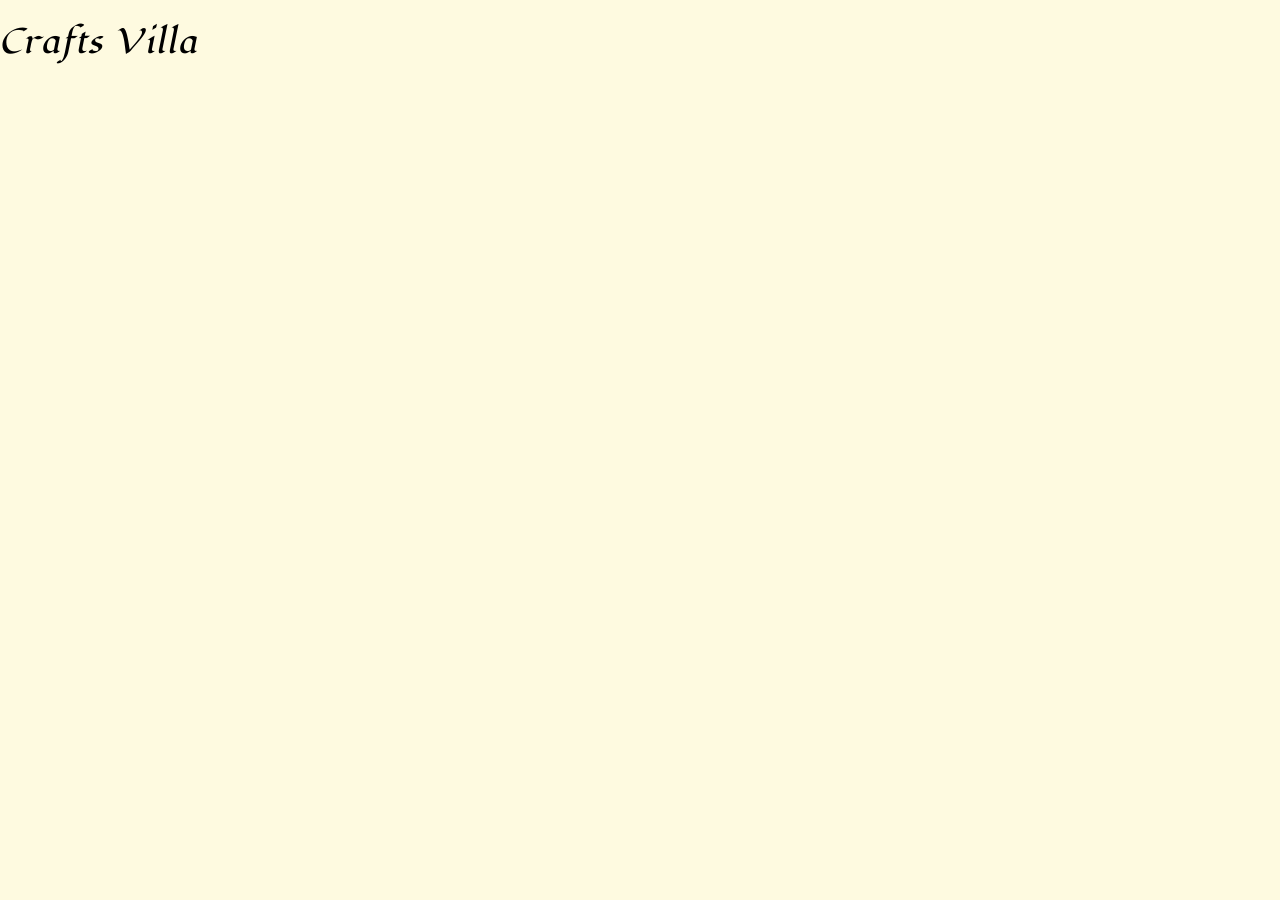
==== index.html @ 4cae5b6c "started header, changed lugrasimo to select used headers" ====
<!DOCTYPE html>
<html lang="en">
<head>
    <meta charset="UTF-8">
    <link rel="preconnect" href="https://fonts.googleapis.com">
    <link rel="preconnect" href="https://fonts.gstatic.com" crossorigin>
    <link href="https://fonts.googleapis.com/css2?family=Lugrasimo&display=swap" rel="stylesheet">
    <link href="https://fonts.googleapis.com/css2?family=Lexend&display=swap" rel="stylesheet">
    <link rel="stylesheet" href="style.css">
    <title>CraftsVilla</title>
</head>
<body>
    <header>
	<header-top>
	    <img src="" alt="">
	    <h1>Crafts Villa</h1>
	    <img src="" alt="">
	</header-top>
    </header>
    <main></main>
</body>
</html>
---- style.css ----
/*CSS reset*/
* {
    padding: 0;
    margin: 0;
}

:root {
    /*Variables*/
    /*Colors*/
    --green: #ccd5ae;
    --brown: #d4a373;
    --light-green: #e9edc9;
    --light-brown: #faedcd;
    --light-beige: #fefae0;

    /*Sizes*/
    --pad: 30px;
    --marg: 30px;
    --gap: 50;
}

/*Fonts*/
h1, h2, h3 {
/*lugrasimo-regular*/
    font-family: "Lugrasimo", cursive;
    font-weight: 400;
    font-style: normal;
}

body {
    /*lexend-regular */
    font-family: "Lexend", sans-serif;
    font-optical-sizing: auto;
    font-weight: 400;
    font-style: normal;
}

/*Tags*/
body {
    background-color: var(--light-beige);
}
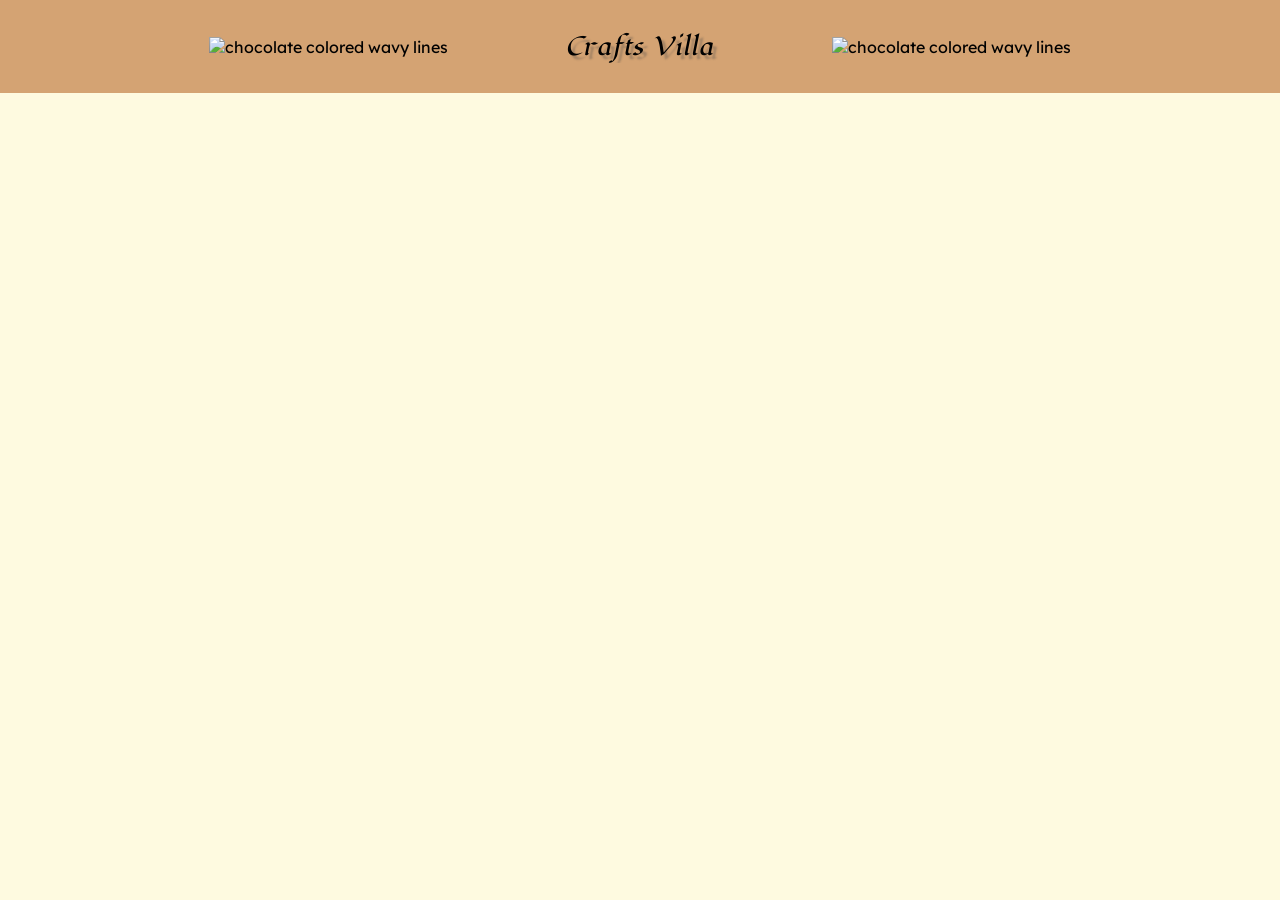
==== commit dd7b2e27: "replicated top section of header" ====
--- a/index.html
+++ b/index.html
@@ -11,11 +11,12 @@
 </head>
 <body>
     <header>
-	<header-top>
-	    <img src="" alt="">
-	    <h1>Crafts Villa</h1>
-	    <img src="" alt="">
-	</header-top>
+	<section class="header-top">
+	    <figure><img src="./img/waves.jpg" alt="chocolate colored wavy lines"></figure>
+	    <div><h1>Crafts Villa</h1></div>
+
+	    <figure><img src="./img/waves.jpg" alt="chocolate colored wavy lines"></figure>
+	</section>
     </header>
     <main></main>
 </body>
--- a/style.css
+++ b/style.css
@@ -2,6 +2,7 @@
 * {
     padding: 0;
     margin: 0;
+    box-sizing: border-box;
 }
 
 :root {
@@ -17,7 +18,8 @@
     --pad: 30px;
     --marg: 30px;
     --gap: 50;
-}
+    --round-edge: 4em 4em 0 0;
+ }
 
 /*Fonts*/
 h1, h2, h3 {
@@ -39,3 +41,23 @@
 body {
     background-color: var(--light-beige);
 }
+
+header {
+    background-color: var(--brown);
+    padding: var(--pad);
+}
+
+/*classes*/
+.header-top {
+    border-radius: var(--round-edge);
+    overflow: hidden;
+    display: flex;
+    align-items: center;
+    justify-content: center;
+    text-align: center;
+    h1  {
+	text-size: 4em;
+	width: 30vw;
+	text-shadow: 4px 4px 2px #4445;
+    }
+}
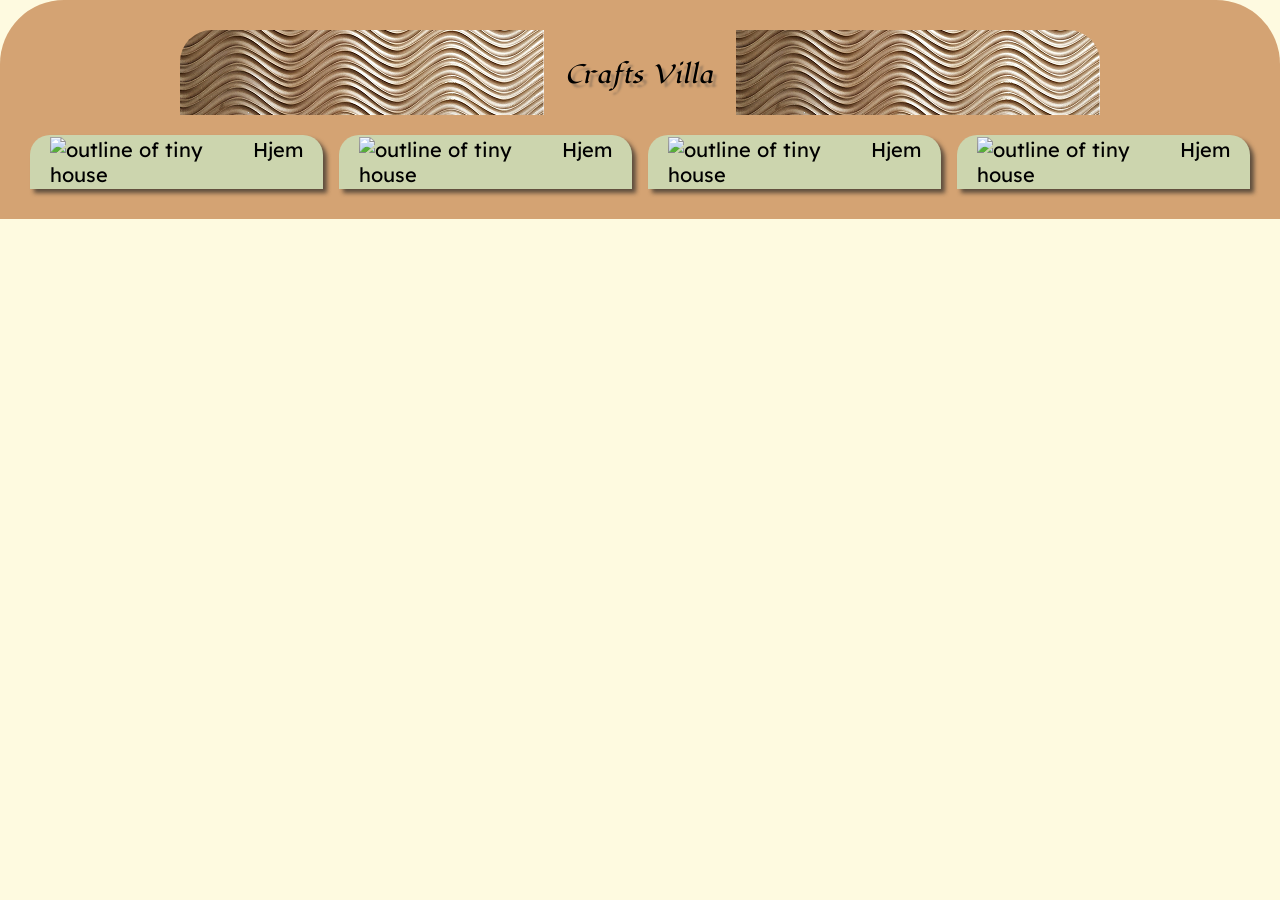
==== commit 934b21cb: "added nav buttons to header" ====
--- a/index.html
+++ b/index.html
@@ -17,7 +17,26 @@
 
 	    <figure><img src="./img/waves.jpg" alt="chocolate colored wavy lines"></figure>
 	</section>
+	<nav>
+	    <a class="nav-btn" href="">
+		<img src="./img/icon/home.svg" alt="outline of tiny house">
+		Hjem
+	    </a>
+	    <a class="nav-btn" href="">
+		<img src="./img/icon/home.svg" alt="outline of tiny house">
+		Hjem
+	    </a>
+	    <a class="nav-btn" href="">
+		<img src="./img/icon/home.svg" alt="outline of tiny house">
+		Hjem
+	    </a>
+	    <a class="nav-btn" href="">
+		<img src="./img/icon/home.svg" alt="outline of tiny house">
+		Hjem
+	    </a>
+	</nav>
     </header>
-    <main></main>
+    <main>
+    </main>
 </body>
 </html>
--- a/style.css
+++ b/style.css
@@ -14,11 +14,12 @@
     --light-brown: #faedcd;
     --light-beige: #fefae0;
 
+    --shadow: 4px 4px 4px #222a;
+
     /*Sizes*/
     --pad: 30px;
     --marg: 30px;
-    --gap: 50;
-    --round-edge: 4em 4em 0 0;
+    --gap: 50px;
  }
 
 /*Fonts*/
@@ -43,21 +44,49 @@
 }
 
 header {
+    display: flex;
+    flex-direction: column;
+    border-radius: 4em 4em 0 0;
     background-color: var(--brown);
     padding: var(--pad);
+    align-items: center;
+    justify-content: space-around;
+    gap: 1em;
+    nav {
+	display: flex;
+	gap: 1em; 
+    }
+}
+
+img {
+    width: 100%;/*fixed wrong size on header art*/
 }
 
 /*classes*/
 .header-top {
-    border-radius: var(--round-edge);
+    border-radius: 2em 2em 0 0;
     overflow: hidden;
     display: flex;
     align-items: center;
-    justify-content: center;
+    justify-content: space-between;
     text-align: center;
     h1  {
 	text-size: 4em;
-	width: 30vw;
-	text-shadow: 4px 4px 2px #4445;
+	width: 8em; /*gets h1 in one line*/
+	text-shadow: 4px 4px 2px #4445; /*original values didn't match figma*/
     }
 }
+
+.nav-btn {
+    display: flex;
+    /*align-items: center;*/
+    /*justify-content: start;*/
+    font-size: 20px; 
+    text-decoration: none;
+    color: black;
+    gap: 0.5em;
+    background-color: var(--green);
+    box-shadow: var(--shadow);
+    padding: 0.1em 1em;
+    border-radius: 1em 1em 0 0;
+}
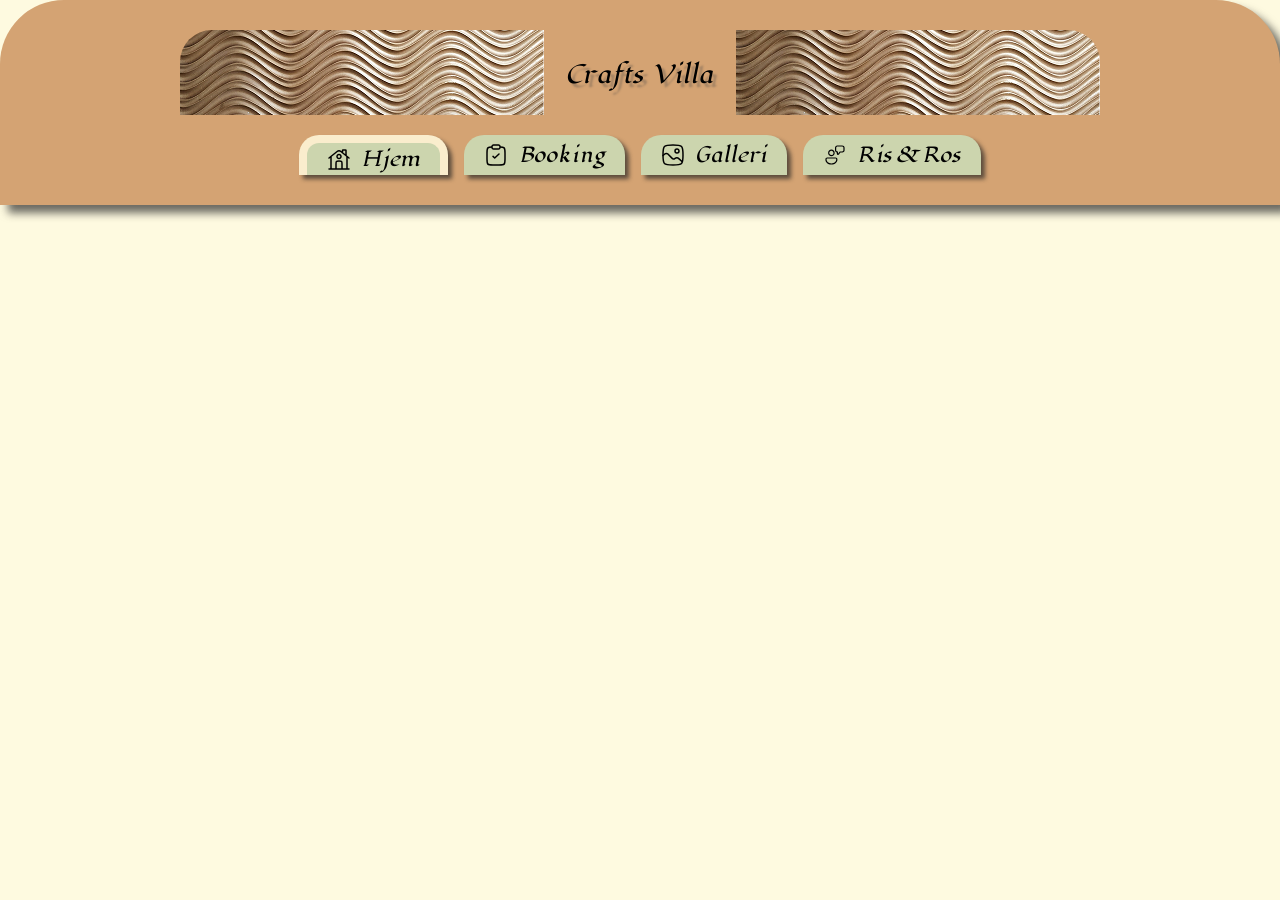
==== commit e1f0e17b: "nav buttons got right text and icon" ====
--- a/index.html
+++ b/index.html
@@ -18,21 +18,21 @@
 	    <figure><img src="./img/waves.jpg" alt="chocolate colored wavy lines"></figure>
 	</section>
 	<nav>
-	    <a class="nav-btn" href="">
+	    <a class="nav-btn btn-clicked" href="">
 		<img src="./img/icon/home.svg" alt="outline of tiny house">
 		Hjem
 	    </a>
 	    <a class="nav-btn" href="">
-		<img src="./img/icon/home.svg" alt="outline of tiny house">
-		Hjem
+		<img src="./img/icon/booking.svg" alt="outline of tiny house">
+		Booking
 	    </a>
 	    <a class="nav-btn" href="">
-		<img src="./img/icon/home.svg" alt="outline of tiny house">
-		Hjem
+		<img src="./img/icon/gallery.svg" alt="outline of tiny house">
+		Galleri
 	    </a>
 	    <a class="nav-btn" href="">
-		<img src="./img/icon/home.svg" alt="outline of tiny house">
-		Hjem
+		<img src="./img/icon/feedback.svg" alt="outline of tiny house">
+		Ris & Ros
 	    </a>
 	</nav>
     </header>
--- a/style.css
+++ b/style.css
@@ -14,8 +14,10 @@
     --light-brown: #faedcd;
     --light-beige: #fefae0;
 
-    --shadow: 4px 4px 4px #222a;
-
+    --shadow: #222a;
+    /*box-shadow presets*/
+    --tiny-shadow: 4px 4px 4px var(--shadow);
+    --big-shadow: 8px 8px 8px var(--shadow);
     /*Sizes*/
     --pad: 30px;
     --marg: 30px;
@@ -23,7 +25,7 @@
  }
 
 /*Fonts*/
-h1, h2, h3 {
+h1, h2, h3, .nav-btn {
 /*lugrasimo-regular*/
     font-family: "Lugrasimo", cursive;
     font-weight: 400;
@@ -45,9 +47,11 @@
 
 header {
     display: flex;
+    min-width: fit-content;
     flex-direction: column;
     border-radius: 4em 4em 0 0;
     background-color: var(--brown);
+    box-shadow: var(--big-shadow);
     padding: var(--pad);
     align-items: center;
     justify-content: space-around;
@@ -63,6 +67,9 @@
 }
 
 /*classes*/
+
+/*objects*/
+
 .header-top {
     border-radius: 2em 2em 0 0;
     overflow: hidden;
@@ -79,14 +86,20 @@
 
 .nav-btn {
     display: flex;
-    /*align-items: center;*/
-    /*justify-content: start;*/
+    min-width: fit-content;
+    align-items: center;
     font-size: 20px; 
+    white-space: nowrap;
     text-decoration: none;
     color: black;
     gap: 0.5em;
     background-color: var(--green);
-    box-shadow: var(--shadow);
+    box-shadow: var(--tiny-shadow); 
     padding: 0.1em 1em;
     border-radius: 1em 1em 0 0;
 }
+
+.btn-clicked {
+    border: 8px solid var(--light-brown);
+    border-bottom-width: 0;
+}
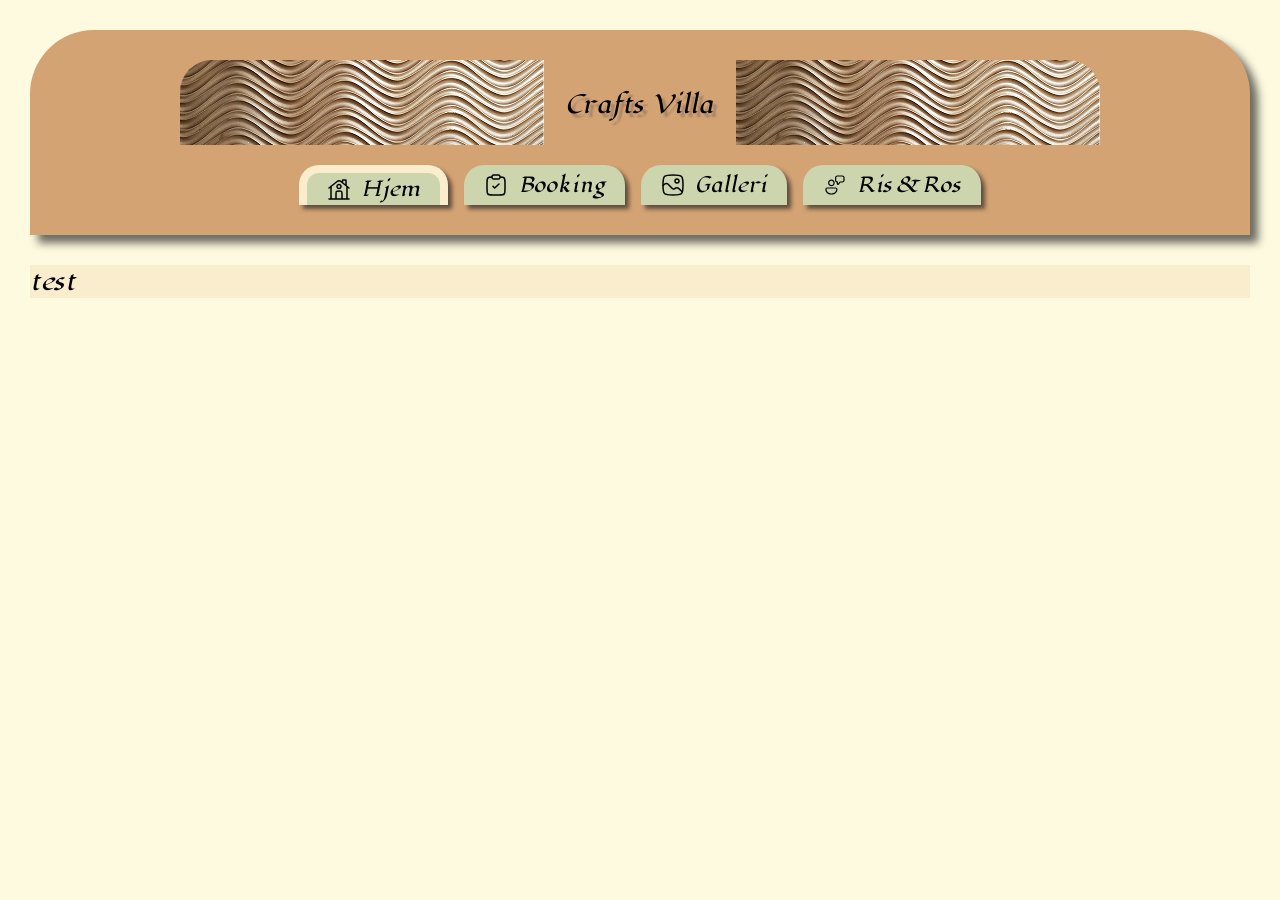
==== commit d9d5dd5e: "changed html language to norwegian, added test content" ====
--- a/index.html
+++ b/index.html
@@ -1,5 +1,5 @@
 <!DOCTYPE html>
-<html lang="en">
+<html lang="no">
 <head>
     <meta charset="UTF-8">
     <link rel="preconnect" href="https://fonts.googleapis.com">
@@ -18,25 +18,26 @@
 	    <figure><img src="./img/waves.jpg" alt="chocolate colored wavy lines"></figure>
 	</section>
 	<nav>
-	    <a class="nav-btn btn-clicked" href="">
+	    <a class="nav-btn btn-clicked" href="./index.html">
 		<img src="./img/icon/home.svg" alt="outline of tiny house">
 		Hjem
 	    </a>
-	    <a class="nav-btn" href="">
-		<img src="./img/icon/booking.svg" alt="outline of tiny house">
+	    <a class="nav-btn" href="./booking.html">
+		<img src="./img/icon/booking.svg" alt="outline of checkboard with check mark">
 		Booking
 	    </a>
-	    <a class="nav-btn" href="">
-		<img src="./img/icon/gallery.svg" alt="outline of tiny house">
+	    <a class="nav-btn" href="./gallery.html">
+		<img src="./img/icon/gallery.svg" alt="outline square with muntain and sun">
 		Galleri
 	    </a>
-	    <a class="nav-btn" href="">
-		<img src="./img/icon/feedback.svg" alt="outline of tiny house">
+	    <a class="nav-btn" href="./feedback.html">
+		<img src="./img/icon/feedback.svg" alt="outline of person, with speech boublee">
 		Ris & Ros
 	    </a>
 	</nav>
     </header>
     <main>
+	    <h2>test</h2>
     </main>
 </body>
 </html>
--- a/style.css
+++ b/style.css
@@ -18,7 +18,8 @@
     /*box-shadow presets*/
     --tiny-shadow: 4px 4px 4px var(--shadow);
     --big-shadow: 8px 8px 8px var(--shadow);
-    /*Sizes*/
+
+    /*main default sizes*/
     --pad: 30px;
     --marg: 30px;
     --gap: 50px;
@@ -48,6 +49,7 @@
 header {
     display: flex;
     min-width: fit-content;
+    margin: var(--marg);
     flex-direction: column;
     border-radius: 4em 4em 0 0;
     background-color: var(--brown);
@@ -58,6 +60,8 @@
     gap: 1em;
     nav {
 	display: flex;
+	flex-wrap: wrap;
+	width: fit-content;
 	gap: 1em; 
     }
 }
@@ -66,9 +70,12 @@
     width: 100%;/*fixed wrong size on header art*/
 }
 
+main {
+    background-color: var(--light-brown);
+    margin: var(--marg);
+}
+
 /*classes*/
-
-/*objects*/
 
 .header-top {
     border-radius: 2em 2em 0 0;
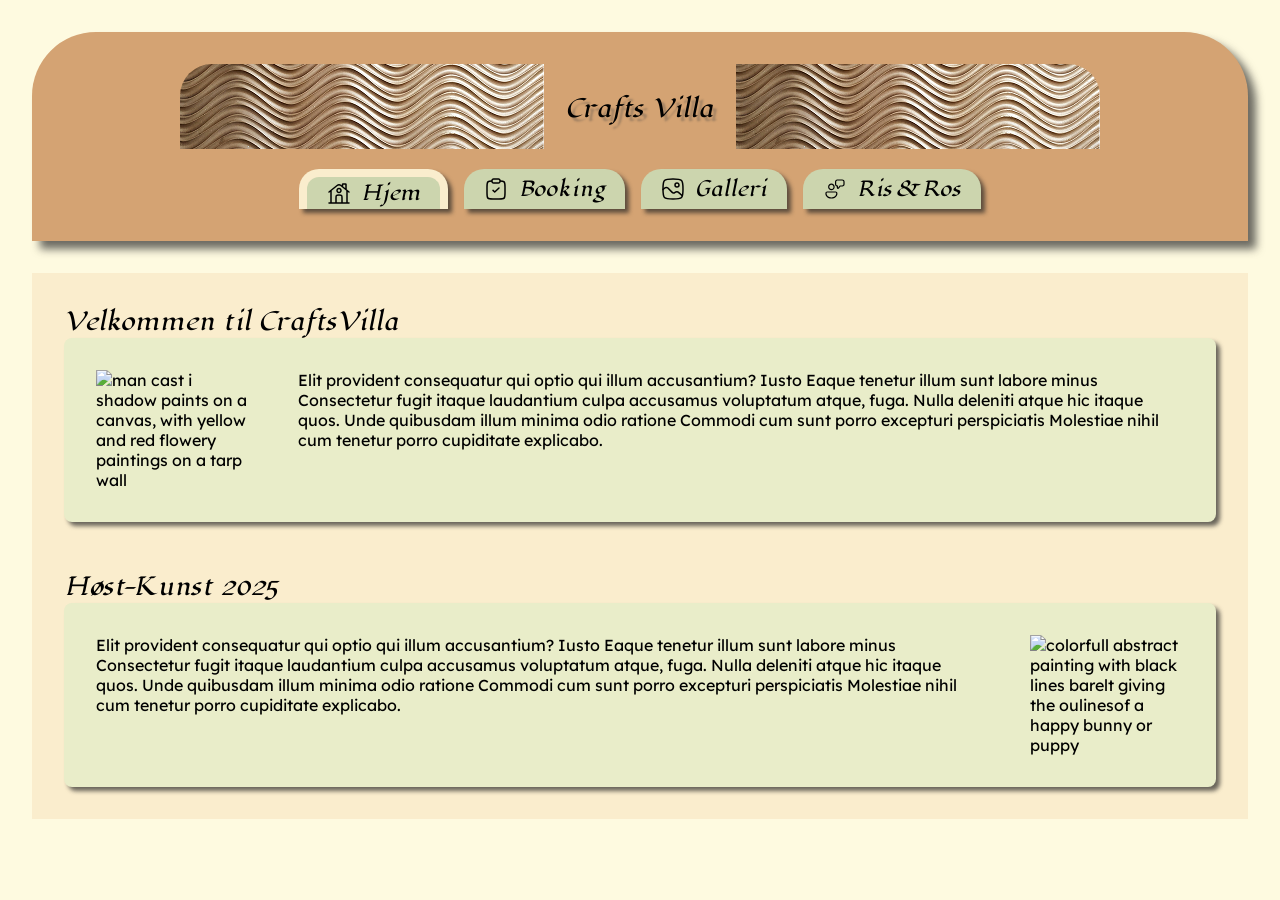
==== commit 994b0fd7: "added first page" ====
--- a/index.html
+++ b/index.html
@@ -37,7 +37,20 @@
 	</nav>
     </header>
     <main>
-	    <h2>test</h2>
+	    <article>
+	        <h2>Velkommen til CraftsVilla</h2>
+	        <div class="card">
+	            <img src="./img/man_paint.jpg" alt="man cast i shadow paints on a canvas, with yellow and red flowery paintings on a tarp wall">
+	            <p>Elit provident consequatur qui optio qui illum accusantium? Iusto Eaque tenetur illum sunt labore minus Consectetur fugit itaque laudantium culpa accusamus voluptatum atque, fuga. Nulla deleniti atque hic itaque quos. Unde quibusdam illum minima odio ratione Commodi cum sunt porro excepturi perspiciatis Molestiae nihil cum tenetur porro cupiditate explicabo.</p>
+	        </div>
+	    </article>
+	    <article>
+	        <h2>Høst-Kunst 2025</h2>
+	        <div class="card row-reverse">
+	            <img src="./img/abstract_canvas.jpg" alt="colorfull abstract painting with black lines barelt giving the oulinesof a happy bunny or puppy">
+	            <p>Elit provident consequatur qui optio qui illum accusantium? Iusto Eaque tenetur illum sunt labore minus Consectetur fugit itaque laudantium culpa accusamus voluptatum atque, fuga. Nulla deleniti atque hic itaque quos. Unde quibusdam illum minima odio ratione Commodi cum sunt porro excepturi perspiciatis Molestiae nihil cum tenetur porro cupiditate explicabo.</p>
+	        </div>
+	    </article>
     </main>
 </body>
 </html>
--- a/style.css
+++ b/style.css
@@ -20,9 +20,9 @@
     --big-shadow: 8px 8px 8px var(--shadow);
 
     /*main default sizes*/
-    --pad: 30px;
-    --marg: 30px;
-    --gap: 50px;
+    --pad: 2em;
+    --marg: 2em;
+    --gap: 3em;
  }
 
 /*Fonts*/
@@ -71,8 +71,12 @@
 }
 
 main {
+    display: flex;
+    flex-direction: column;
+    gap: var(--gap);
     background-color: var(--light-brown);
     margin: var(--marg);
+    padding: var(--pad);
 }
 
 /*classes*/
@@ -110,3 +114,28 @@
     border: 8px solid var(--light-brown);
     border-bottom-width: 0;
 }
+
+.card {
+    background-color: var(--light-green);
+    display: flex;
+    justify-content: space-around;
+    border-radius: 0.5em;
+    box-shadow: var(--tiny-shadow);
+    align-items: start;
+    padding: var(--pad);
+    gap: var(--gap);
+    img {
+	width: 45%;
+    }
+}
+
+.row-reverse {
+    flex-direction: row-reverse;
+}
+
+.column {
+    flex-direction: column;
+    img {
+	width: 100%;
+    }
+}
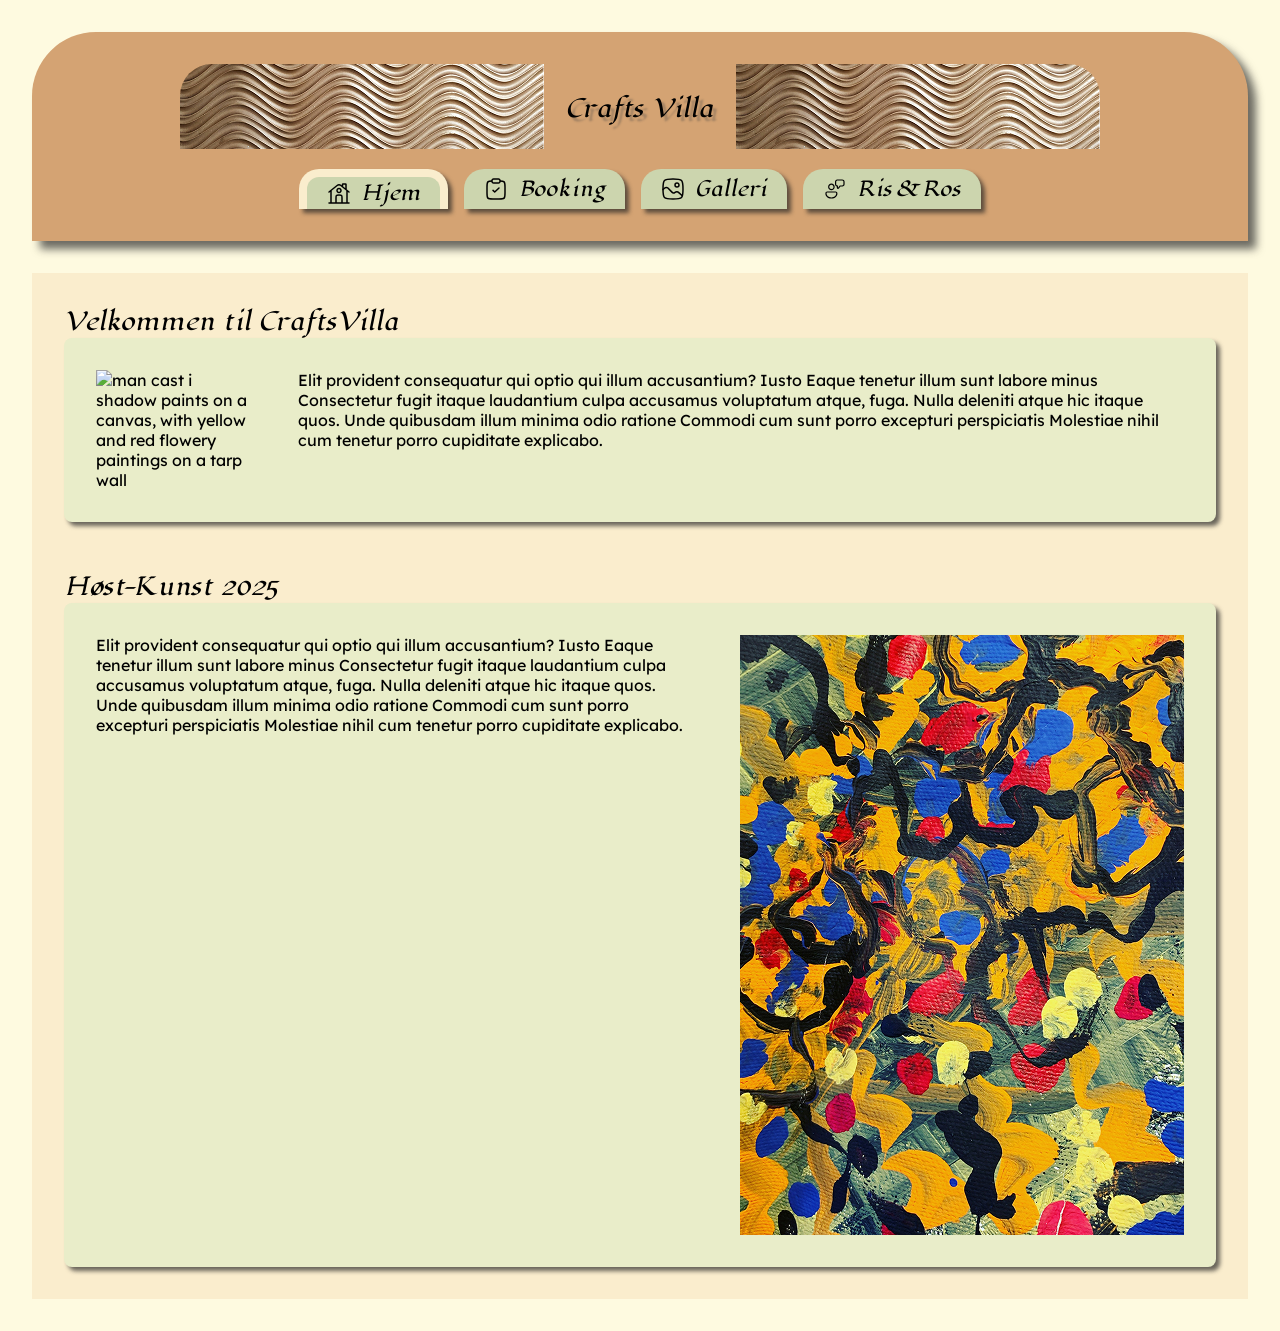
==== commit b79cd6d8: "added meta tags: authot, desrciption, keywords" ====
--- a/index.html
+++ b/index.html
@@ -1,6 +1,9 @@
 <!DOCTYPE html>
 <html lang="no">
 <head>
+    <meta name="author" content="Jan Olav">
+    <meta name="keywords" content="kreativitet, craftsvilla, familie, venner, kunst, opplevelse, booking">
+    <meta name="description" content="oppgave i html og css, lage en kreativ og innbydende side for ett selskap som tilbyr kunst workshopper til voksne, familie, venner og barn">
     <meta charset="UTF-8">
     <link rel="preconnect" href="https://fonts.googleapis.com">
     <link rel="preconnect" href="https://fonts.gstatic.com" crossorigin>
